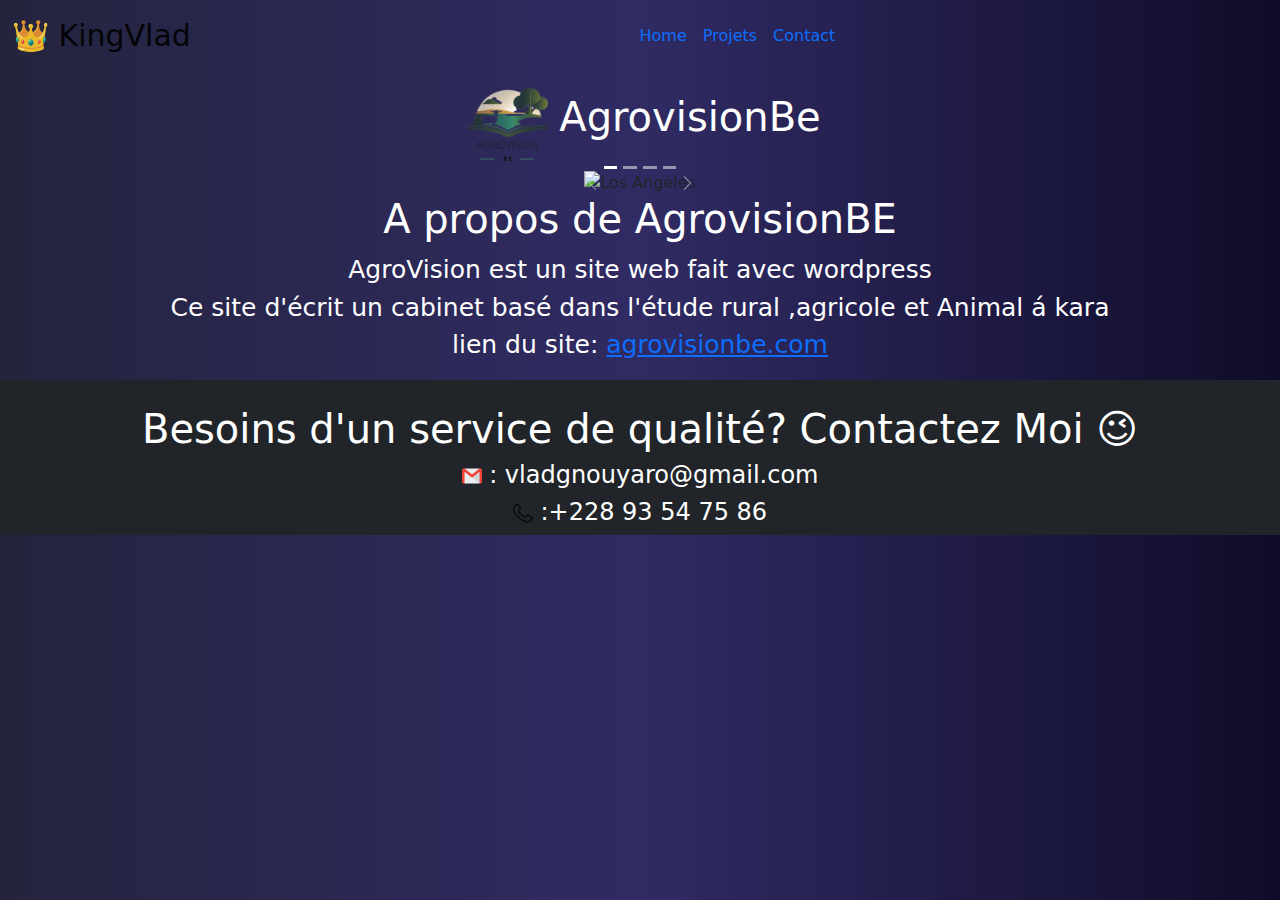
==== AgrovisionBe.html @ 6ea5496a "portofolio version 1.0" ====
<!DOCTYPE html>
<html lang="en">
<head>
    <meta charset="UTF-8">
    <meta name="viewport" content="width=device-width, initial-scale=1.0">
    <link rel="stylesheet" href="assets/bootstrap/css/bootstrap.min.css">
    <script src="assets/bootstrap/js/bootstrap.min.js"></script>
    <script src="https://ajax.googleapis.com/ajax/libs/jquery/3.6.4/jquery.min.js"></script>
    <link rel="stylesheet" href="assets/CSS/app.css">

    
    <title>projets/Agrovision</title>

    <style>

    </style>
</head>
<body>

    <nav class="navbar navbar-expand-lg bg-body-tertiary">
        <div class="container-fluid">
          <a class="navbar-brand" href="#" style="font-size: 30px;">&#128081; KingVlad</a>
          <button class="navbar-toggler" type="button" data-bs-toggle="collapse" data-bs-target="#navbarNav" aria-controls="navbarNav" aria-expanded="false" aria-label="Toggle navigation">
            <span class="navbar-toggler-icon"></span>
          </button>
          <div class="nav justify-content-center collapse navbar-collapse" id="navbarNav">
            <ul class="navbar-nav text-primary ">
              <li class="nav-item">
                <a class="nav-link active text-primary" aria-current="page" href="index.html">Home</a>
              </li>
              <li class="nav-item">
                <a class="nav-link text-primary" href="projet.html">Projets</a>
              </li>
              <li class="nav-item">
                <a class="nav-link text-primary" href="#contact">Contact</a>
              </li>
            </ul>
          </div>
        </div>
    </nav>



<div class="d-flex flex-wrap justify-content-center align-items-center">
          <div>
            <img src="assets/images/logo/Agrovision.png"  alt="" style="width: 100px; height:100px; border-radius:100%;">
          </div>
          <div>
             <h1 class="text-white">AgrovisionBe</h1>
          </div>
</div>


   <div class="d-flex flex-wrap justify-content-center align-item-center">

    <div id="demo" class="carousel slide" data-bs-ride="carousel" style="margin-left:10%; margin-right:10%;" >
        <div class="carousel-indicators">
            <button type="button" data-bs-target="#demo" data-bs-slide-to="0" class="active"></button>
            <button type="button" data-bs-target="#demo" data-bs-slide-to="1"></button>
            <button type="button" data-bs-target="#demo" data-bs-slide-to="2"></button>
            <button type="button" data-bs-target="#demo" data-bs-slide-to="3"></button>

        </div>
    
        <!-- Wrapper for slides -->

        <div class="carousel-inner">
            <div class="carousel-item active">
              <img src="Assets/images/Agrovision/acceuil.png" alt="Los Angeles" class="d-block" style="width:100%; ">
            </div>
            <div class="carousel-item">
              <img src="Assets/images/Agrovision/page2.png" alt="Chicago" class="d-block" style="width:100% ;">
            </div>
            <div class="carousel-item">
                <img src="Assets/images/Agrovision/page3.png" alt="Chicago" class="d-block" style="width:100%;">
            </div>
            <div class="carousel-item">
                <img src="Assets/images/Agrovision/page4.png" alt="Chicago" class="d-block" style="width:100%;">
              </div>
            
          </div>
    
        <!-- Left and right controls -->
        <button class="carousel-control-prev" type="button" data-bs-target="#demo" data-bs-slide="prev">
            <span class="carousel-control-prev-icon"></span>
          </button>
          <button class="carousel-control-next" type="button" data-bs-target="#demo" data-bs-slide="next">
            <span class="carousel-control-next-icon"></span>
          </button>
    </div>

   </div>

    
    <h1 class="text-center text-white">A propos de AgrovisionBE</h1>


    <div class="d-flex flex-wrap justify-content-center align-items-center text-white">

        <div>
              <p class="text-center" style="font-size: 25px;">
                AgroVision est un site web fait avec wordpress <br>
                Ce site d'écrit un cabinet basé dans l'étude rural ,agricole et Animal á kara <br>

                lien du site: <a href="http://agrovisionbe.com/">agrovisionbe.com</a>
                
                
              </p>
        </div>

    </div>








    <div class="d-flex flex-wrap justify-content-center text-white bg-dark foot" id="contact">

        <div class="">
            <h1 class="text-center">Besoins d'un service de qualité? Contactez Moi &#128521;</h1>

            <h4 class="text-center"><img src="assets/images/logo/gmail.png" class="Icone">  :  vladgnouyaro@gmail.com</h4>
            <h4 class="text-center"> <img src="assets/images/logo/mobile.png" class="Icone">  :+228 93 54 75 86</h4>


        </div>


    </div>




</body>
</html>
---- assets/CSS/app.css ----
body{

    background: #0f0c29;  /* fallback for old browsers */
    background: -webkit-linear-gradient(to right, #24243e, #302b63, #0f0c29);  /* Chrome 10-25, Safari 5.1-6 */
    background: linear-gradient(to right, #24243e, #302b63, #0f0c29); /* W3C, IE 10+/ Edge, Firefox 16+, Chrome 26+, Opera 12+, Safari 7+ */
    
}

.container{
    width: 100%;
    height: 100vh;

}

.bubble {
    margin-top: 2%;
    width: 300px;
    height: 300px;
    border-radius: 50%;
    background-color: #3498db;
    overflow: hidden;
    animation: bubbleEffect 3s ease-in-out infinite;
}

.bubble img {
    width: 100%;
    height: 100%;
    object-fit: cover;
}

@keyframes bubbleEffect {
    0%, 100% {
        transform: scale(1);
    }
    50% {
        transform: scale(1.2);
    }
}

.gradient-text {
    background: linear-gradient(to right,#006633,#FFFFFF); /* Dégradé horizontal de couleurs */
    -webkit-background-clip: text; /* Applique le dégradé au texte */
    color: transparent; /* Rend le texte lui-même transparent pour laisser apparaître le dégradé */
    font-size: 40px; /* Ajustez la taille de la police selon vos besoins */
    line-height: 1.5; /* Ajustez l'espacement des lignes selon vos besoins */
}

.emoji{
    color: black;
}
.techImg{
    width: 150px;
    height: 150px;
    padding-left:15%;
    padding-top: 10%;
}
.card-containt{
width: 100%;

padding-top: 5%;
border-radius: 10%;
}
.cardImg{
    width: 12rem;
}

@keyframes bounce {
    0%, 20%, 50%, 80%, 100% {
        transform: translateY(0);
    }
    40% {
        transform: translateY(-20px);
    }
    60% {
        transform: translateY(-10px);
    }
}
/* Appliquez l'animation aux cartes */
.bounce {
    animation: bounce 2s infinite;
}

.Icone{
width: 20px;
height: 20px;

}

.foot{
    padding-top: 2%;
}

/* projet style */

.pr-logo{
    width: 150px;
    height: 150px;
    border-radius: 100%;
}

.projet-ListeDiv{

    background-color: white;
    border-bottom: #0f0c29 solid;
}

.popup-button {
    animation: pop-up 1s infinite alternate;
  }
  
  @keyframes pop-up {
    0% {
      transform: scale(1);
    }
    100% {
      transform: scale(1.1);
    }
  }
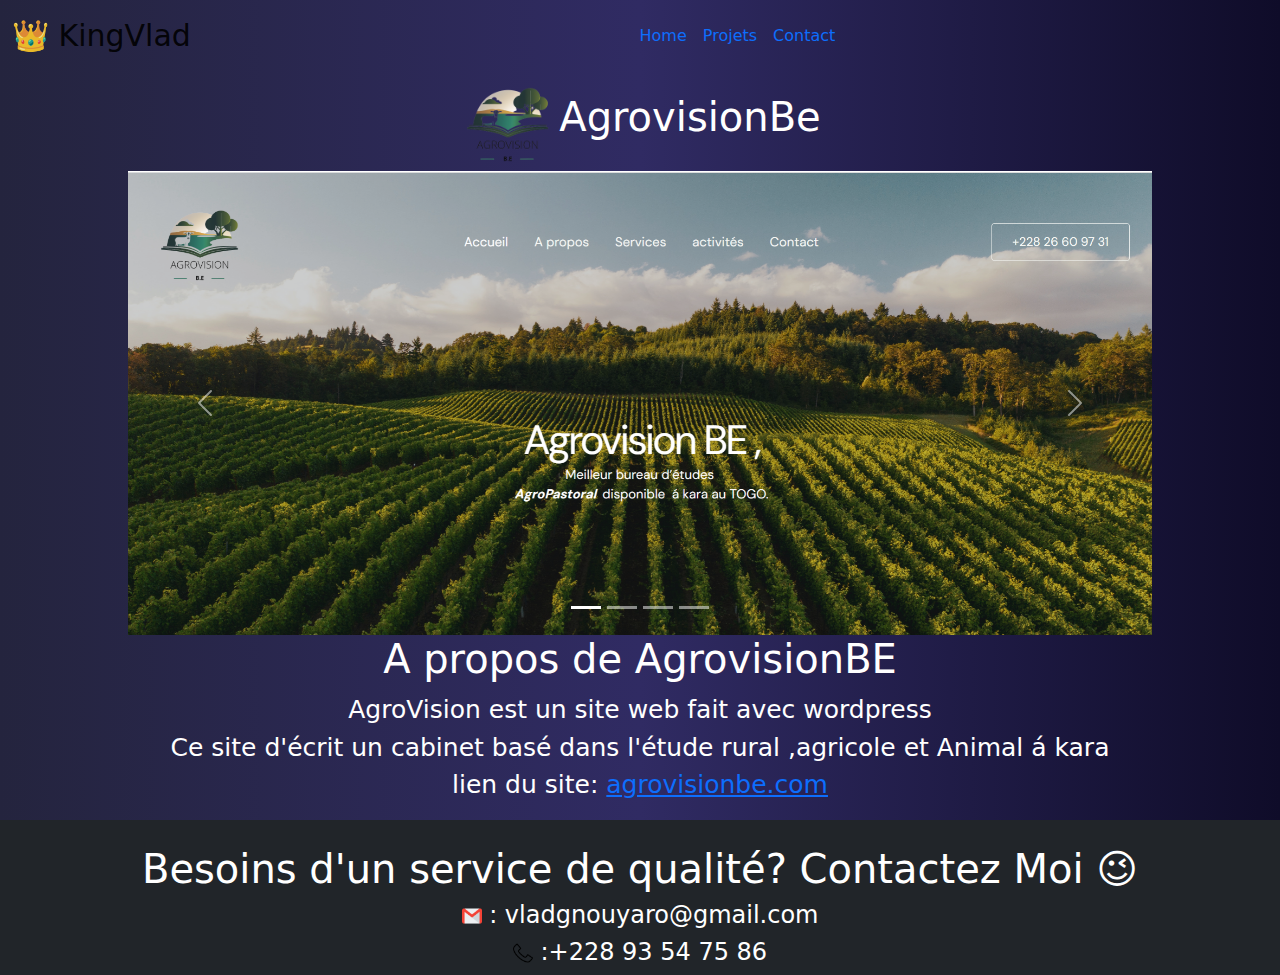
==== commit da34e034: "Assets to assets" ====
--- a/AgrovisionBe.html
+++ b/AgrovisionBe.html
@@ -66,16 +66,16 @@
 
         <div class="carousel-inner">
             <div class="carousel-item active">
-              <img src="Assets/images/Agrovision/acceuil.png" alt="Los Angeles" class="d-block" style="width:100%; ">
+              <img src="assets/images/Agrovision/acceuil.png" alt="Los Angeles" class="d-block" style="width:100%; ">
             </div>
             <div class="carousel-item">
-              <img src="Assets/images/Agrovision/page2.png" alt="Chicago" class="d-block" style="width:100% ;">
+              <img src="assets/images/Agrovision/page2.png" alt="Chicago" class="d-block" style="width:100% ;">
             </div>
             <div class="carousel-item">
-                <img src="Assets/images/Agrovision/page3.png" alt="Chicago" class="d-block" style="width:100%;">
+                <img src="assets/images/Agrovision/page3.png" alt="Chicago" class="d-block" style="width:100%;">
             </div>
             <div class="carousel-item">
-                <img src="Assets/images/Agrovision/page4.png" alt="Chicago" class="d-block" style="width:100%;">
+                <img src="assets/images/Agrovision/page4.png" alt="Chicago" class="d-block" style="width:100%;">
               </div>
             
           </div>
